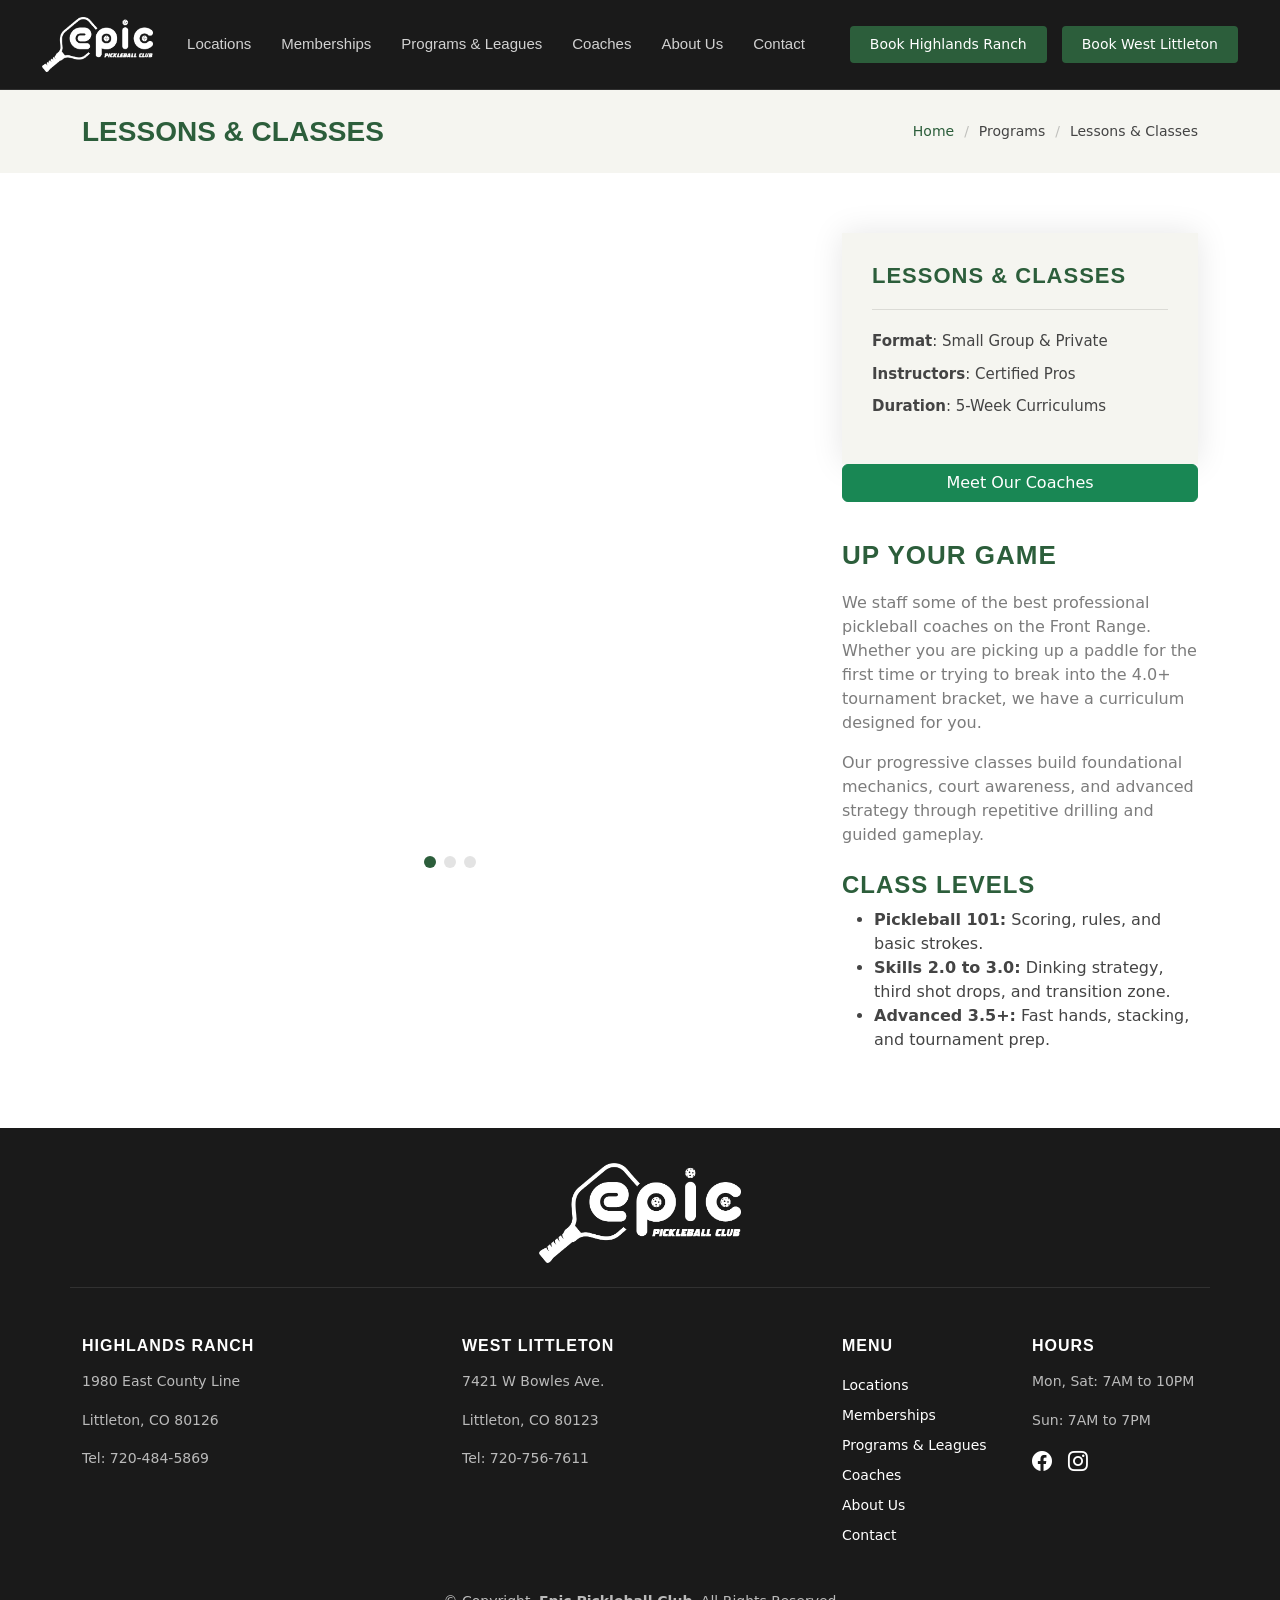
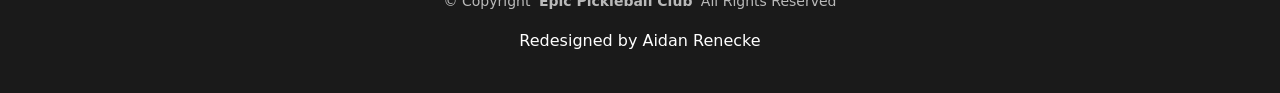
==== classes.html @ 9d065374 "Initial Commit" ====
<!DOCTYPE html>
<html lang="en">

<head>
    <!-- Google tag (gtag.js) -->
    <script async src="https://www.googletagmanager.com/gtag/js?id=G-TGLG7N3WJP"></script>
    <script>
      window.dataLayer = window.dataLayer || [];
      function gtag(){dataLayer.push(arguments);}
      gtag('js', new Date());

      gtag('config', 'G-TGLG7N3WJP');
    </script>
  <meta charset="utf-8">
  <meta content="width=device-width, initial-scale=1.0" name="viewport">
  <title>Pickleball Classes & Group Instruction | Epic Pickleball Club</title>
  <meta name="description" content="Level up your game with professional pickleball classes at Epic. Our certified pros offer group instruction for all skill levels in a fun, climate-controlled environment.">
  <meta name="keywords" content="pickleball classes Littleton, learn pickleball Highlands Ranch, group pickleball lessons, beginner pickleball instruction, indoor pickleball training">

  <!-- Favicons -->
  <link href="assets/img/favicon.png" rel="icon">
  <link href="assets/img/apple-touch-icon.png" rel="apple-touch-icon">

  <!-- Fonts -->
  <link href="https://fonts.googleapis.com" rel="preconnect">
  <link href="https://fonts.gstatic.com" rel="preconnect" crossorigin>
  <link href="https://fonts.googleapis.com/css2?family=Roboto:ital,wght@0,100;0,300;0,400;0,500;0,700;0,900;1,100;1,300;1,400;1,500;1,700;1,900&family=Poppins:ital,wght@0,100;0,200;0,300;0,400;0,500;0,600;0,700;0,800;0,900;1,100;1,200;1,300;1,400;1,500;1,600;1,700;1,800;1,900&family=Raleway:ital,wght@0,100;0,200;0,300;0,400;0,500;0,600;0,700;0,800;0,900;1,100;1,200;1,300;1,400;1,500;1,600;1,700;1,800;1,900&display=swap" rel="stylesheet">

  <!-- Vendor CSS Files -->
  <link href="assets/vendor/bootstrap/css/bootstrap.min.css" rel="stylesheet">
  <link href="assets/vendor/bootstrap-icons/bootstrap-icons.css" rel="stylesheet">
  <link href="assets/vendor/aos/aos.css" rel="stylesheet">
  <link href="assets/vendor/glightbox/css/glightbox.min.css" rel="stylesheet">
  <link href="assets/vendor/swiper/swiper-bundle.min.css" rel="stylesheet">

  <!-- Main CSS File -->
  <link href="assets/css/main.css" rel="stylesheet">

  <!-- =======================================================
  * Template Name: Sailor
  * Template URL: https://bootstrapmade.com/sailor-free-bootstrap-theme/
  * Updated: Aug 07 2024 with Bootstrap v5.3.3
  * Author: BootstrapMade.com
  * License: https://bootstrapmade.com/license/
  ======================================================== -->
</head>

<body class="pricing-page">

  <header id="header" class="header d-flex align-items-center sticky-top">
    <div class="container-fluid position-relative d-flex align-items-center">

      <a href="index.html" class="logo d-flex align-items-center me-auto">
        <img src="assets/img/epic-logo.png" alt="Epic Pickleball Club">
      </a>

      <nav id="navmenu" class="navmenu">
        <ul>
          <li><a href="locations.html">Locations</a></li>
          <li><a href="memberships.html">Memberships</a></li>
          <li><a href="programs.html">Programs & Leagues</a></li>
          <li><a href="coaches.html">Coaches</a></li>
          <li><a href="about.html">About Us</a></li>
          <li><a href="contact.html">Contact</a></li>
        </ul>
        <i class="mobile-nav-toggle d-xl-none bi bi-list"></i>
      </nav>

      <a class="btn-getstarted" href="https://app.courtreserve.com/Online/Reservations/Bookings/11714?sId=17485" target="_blank">Book Highlands Ranch</a>
      <a class="btn-getstarted" href="https://app.courtreserve.com/Online/Reservations/Index/13589" target="_blank">Book West Littleton</a>

    </div>
  </header>

  <main class="main">

  <main class="main">

    <!-- Page Title -->
    <div class="page-title light-background">
      <div class="container d-lg-flex justify-content-between align-items-center">
        <h1 class="mb-2 mb-lg-0">Lessons & Classes</h1>
        <nav class="breadcrumbs">
          <ol>
            <li><a href="index.html">Home</a></li>
            <li class="current">Programs</li>
            <li class="current">Lessons & Classes</li>
          </ol>
        </nav>
      </div>
    </div><!-- End Page Title -->

    <!-- Portfolio Details Section -->
    <section id="portfolio-details" class="portfolio-details section">

      <div class="container" data-aos="fade-up" data-aos-delay="100">

       <div class="row gy-4 align-items-center">

          <div class="col-lg-8">
            <div class="portfolio-details-slider swiper init-swiper">

              <script type="application/json" class="swiper-config">
                {
                  "loop": true,
                  "speed": 600,
                  "autoplay": {
                    "delay": 5000
                  },
                  "slidesPerView": "auto",
                  "pagination": {
                    "el": ".swiper-pagination",
                    "type": "bullets",
                    "clickable": true
                  }
                }
              </script>

              <div class="swiper-wrapper align-items-center">

                <div class="swiper-slide">
                  <img src="assets/img/programpage/classes/pickleball-1.jpeg" alt="">
                </div>

                <div class="swiper-slide">
                  <img src="assets/img/programpage/classes/pickleball-2.jpeg" alt="">
                </div>

                <div class="swiper-slide">
                  <img src="assets/img/programpage/classes/pickleball-3.jpeg" alt="">
                </div>

              </div>
              <div class="swiper-pagination"></div>
            </div>
          </div>

          <div class="col-lg-4">
            <div class="portfolio-info" data-aos="fade-up" data-aos-delay="200">
              <h3>Lessons & Classes</h3>
              <ul>
                <li><strong>Format</strong>: Small Group & Private</li>
                <li><strong>Instructors</strong>: Certified Pros</li>
                <li><strong>Duration</strong>: 5-Week Curriculums</li>
              </ul>
            </div> 
            <a href="coaches.html" class="btn btn-success w-100 mb-2">Meet Our Coaches</a>
            <div class="portfolio-description" data-aos="fade-up" data-aos-delay="300">
              <h2>Up Your Game</h2>
              <p>
                We staff some of the best professional pickleball coaches on the Front Range. Whether you are picking up a paddle for the first time or trying to break into the 4.0+ tournament bracket, we have a curriculum designed for you.
              </p>
              <p>
                Our progressive classes build foundational mechanics, court awareness, and advanced strategy through repetitive drilling and guided gameplay.
              </p>

              <h4 class="mt-4">Class Levels</h4>
              <ul>
                <li><strong>Pickleball 101:</strong> Scoring, rules, and basic strokes.</li>
                <li><strong>Skills 2.0 to 3.0:</strong> Dinking strategy, third shot drops, and transition zone.</li>
                <li><strong>Advanced 3.5+:</strong> Fast hands, stacking, and tournament prep.</li>
                </ul>
              </li>
            </ul>
            </div>
          </div>

        </div>

      </div>

    </section><!-- /Portfolio Details Section -->

  </main>

    <footer id="footer" class="footer dark-background">

    <div class="container footer-top">
  <div class="footer-logo text-center mb-5">
    <a href="index.html">
      <img src="assets/img/epic-logo.png" alt="Epic Pickleball Club" class="img-fluid">
    </a>
  </div>

  <div class="row gy-4 border-top pt-4">
    <div class="col-lg-4 col-md-6 footer-contact">
      <h4>Highlands Ranch</h4>
      <p>1980 East County Line</p>
      <p>Littleton, CO 80126</p>
      <p>Tel: 720-484-5869</p>
    </div>

    <div class="col-lg-4 col-md-6 footer-contact">
      <h4>West Littleton</h4>
      <p>7421 W Bowles Ave.</p>
      <p>Littleton, CO 80123</p>
      <p>Tel: 720-756-7611</p>
    </div>

    <div class="col-lg-4 col-md-12 footer-links">
      <div class="row">
        <div class="col-6">
          <h4>Menu</h4>
          <ul>
            <li><a href="locations.html">Locations</a></li>
            <li><a href="memberships.html">Memberships</a></li>
            <li><a href="programs.html">Programs & Leagues</a></li>
            <li><a href="coaches.html">Coaches</a></li>
            <li><a href="about.html">About Us</a></li>
            <li><a href="contact.html">Contact</a></li>
          </ul>
        </div>
        <div class="col-6">
          <h4>Hours</h4>
          <p>Mon, Sat: 7AM to 10PM</p>
          <p>Sun: 7AM to 7PM</p>
          <div class="social-links d-flex mt-3">
            <a href="https://www.facebook.com/profile.php?id=61555930111820" target="_blank"><i class="bi bi-facebook me-3"></i></a>
            <a href="https://www.instagram.com/epicpickleballclub/" target="_blank"><i class="bi bi-instagram me-3"></i></a>
          </div>
        </div>
      </div>
    </div>
  </div>
</div>

    <div class="container copyright text-center mt-4">
      <p>© <span>Copyright</span> <strong class="px-1 sitename">Epic Pickleball Club</strong> <span>All Rights Reserved</span></p>
      <div class="credits">
        Redesigned by Aidan Renecke
      </div>
    </div>

  </footer>

  <!-- Scroll Top -->
  <a href="#" id="scroll-top" class="scroll-top d-flex align-items-center justify-content-center"><i class="bi bi-arrow-up-short"></i></a>

  <!-- Preloader -->
  <div id="preloader"></div>

  <!-- Vendor JS Files -->
  <script src="assets/vendor/bootstrap/js/bootstrap.bundle.min.js"></script>
  <script src="assets/vendor/php-email-form/validate.js"></script>
  <script src="assets/vendor/aos/aos.js"></script>
  <script src="assets/vendor/glightbox/js/glightbox.min.js"></script>
  <script src="assets/vendor/imagesloaded/imagesloaded.pkgd.min.js"></script>
  <script src="assets/vendor/isotope-layout/isotope.pkgd.min.js"></script>
  <script src="assets/vendor/purecounter/purecounter_vanilla.js"></script>
  <script src="assets/vendor/waypoints/noframework.waypoints.js"></script>
  <script src="assets/vendor/swiper/swiper-bundle.min.js"></script>

  <!-- Main JS File -->
  <script src="assets/js/main.js"></script>

</body>

</html>
---- assets/css/main.css ----
/**
* Template Name: Sailor
* Template URL: https://bootstrapmade.com/sailor-free-bootstrap-theme/
* Updated: Aug 07 2024 with Bootstrap v5.3.3
* Author: BootstrapMade.com
* License: https://bootstrapmade.com/license/
*/

/*--------------------------------------------------------------
# Font & Color Variables
# Help: https://bootstrapmade.com/color-system/
--------------------------------------------------------------*/
/* Fonts */
:root {
  --default-font: "acumin-pro", system-ui, -apple-system, sans-serif;
  --heading-font: "playfair-display", serif;
  --subheading-font: "proxima-nova", sans-serif;
  --nav-font: "acumin-pro", sans-serif;
}

/* Typography Hierarchy Fix */
h1 {
  font-family: var(--heading-font);
  font-weight: 700;
}

h2, h3, h4, h5, h6 {
  font-family: var(--subheading-font);
  font-weight: 700;
  text-transform: uppercase;
  letter-spacing: 1px;
}

/* Global Colors - The following color variables are used throughout the website. Updating them here will change the color scheme of the entire website */
:root {
  --background-color: #ffffff;
  --default-color: #444444;
  --heading-color: #2c5e3b;
  --accent-color: #2c5e3b;
  --surface-color: #f5f5f0;
  --contrast-color: #ffffff;
  --highlight-gold: #d4af37;
}

/* Nav Menu Colors - */
:root {
  --nav-color: rgba(255, 255, 255, 0.8); 
  --nav-hover-color: var(--accent-color); 
  --nav-mobile-background-color: #1a1a1a; 
  --nav-dropdown-background-color: #1a1a1a; 
  --nav-dropdown-color: rgba(255, 255, 255, 0.8); 
  --nav-dropdown-hover-color: var(--accent-color); 
}

/* Color Presets - These classes override global colors when applied to any section or element, providing reuse of the sam color scheme. */

.light-background {
  --background-color: #f5f5f0;
  --surface-color: #ffffff;
}

.dark-background {
  --background-color: #4a5568;
  --default-color: #ffffff;
  --heading-color: #ffffff;
  --surface-color: #2c5e3b;
  --contrast-color: #ffffff;
}

/* Smooth scroll */
:root {
  scroll-behavior: smooth;
}

button, 
.btn, 
.btn-getstarted, 
.read-more, 
.btn-buy,
.hero .btn-get-started {
  font-family: var(--default-font) !important;
  text-transform: none !important;
  font-weight: 500; 
  letter-spacing: 0px; 
}

/*--------------------------------------------------------------
# General Styling & Shared Classes
--------------------------------------------------------------*/
body {
  color: var(--default-color);
  background-color: var(--background-color);
  font-family: var(--default-font);
}

a {
  color: var(--accent-color);
  text-decoration: none;
  transition: 0.3s;
}

a:hover {
  color: color-mix(in srgb, var(--accent-color), transparent 25%);
  text-decoration: none;
}

h1, h2, h3, h4, h5, h6 {
  color: var(--heading-color);
  /* font-family: var(--heading-font); */
}

/* PHP Email Form Messages
------------------------------*/
.php-email-form .error-message {
  display: none;
  background: #df1529;
  color: #ffffff;
  text-align: left;
  padding: 15px;
  margin-bottom: 24px;
  font-weight: 600;
}

.php-email-form .sent-message {
  display: none;
  color: #ffffff;
  background: #059652;
  text-align: center;
  padding: 15px;
  margin-bottom: 24px;
  font-weight: 600;
}

.php-email-form .loading {
  display: none;
  background: var(--surface-color);
  text-align: center;
  padding: 15px;
  margin-bottom: 24px;
}

.php-email-form .loading:before {
  content: "";
  display: inline-block;
  border-radius: 50%;
  width: 24px;
  height: 24px;
  margin: 0 10px -6px 0;
  border: 3px solid var(--accent-color);
  border-top-color: var(--surface-color);
  animation: php-email-form-loading 1s linear infinite;
}

@keyframes php-email-form-loading {
  0% {
    transform: rotate(0deg);
  }

  100% {
    transform: rotate(360deg);
  }
}

/*--------------------------------------------------------------
# Global Header
--------------------------------------------------------------*/

/* Header Button Styling */
.btn-getstarted, 
.btn-getstarted:focus {
  background: var(--accent-color);
  color: var(--contrast-color) !important;
  padding: 8px 20px;
  margin-left: 15px;
  border-radius: 4px;
  transition: 0.3s;
  font-size: 14px;
  font-weight: 500;
  display: inline-block;
  white-space: nowrap; /* Prevents the text from wrapping */
}

.btn-getstarted:hover {
  background: color-mix(in srgb, var(--accent-color), transparent 20%);
  color: var(--contrast-color) !important;
}

.header {
  background-color: #1a1a1a !important; 
  color: #ffffff;
  border-bottom: 1px solid rgba(255, 255, 255, 0.1);
  padding: 15px 30px !important; 
  transition: all 0.5s;
}

/* Nav Logo White-out */
.header .logo img {
  filter: brightness(0) invert(1);
  max-height: 55px;
}

/* Desktop Navigation Links */
@media (min-width: 1200px) {
  .navmenu a, 
  .navmenu a:focus {
    color: rgba(255, 255, 255, 0.8) !important;
    font-family: var(--nav-font);
    font-size: 15px;
    font-weight: 500;
  }

  .navmenu a:hover, 
  .navmenu .active {
    color: var(--accent-color) !important; 
  }
}

/* Mobile Menu Toggle */
.mobile-nav-toggle {
  color: #ffffff !important;
}

/* Scrolled State */
.scrolled .header {
  box-shadow: 0px 2px 20px rgba(0, 0, 0, 0.5);
  background-color: #1a1a1a !important;
}

/*--------------------------------------------------------------
# Navigation Menu
--------------------------------------------------------------*/
/* Navmenu - Desktop */
@media (min-width: 1200px) {
  .navmenu {
    padding: 0;
  }

  .navmenu ul {
    margin: 0;
    padding: 0;
    display: flex;
    list-style: none;
    align-items: center;
  }

  .navmenu li {
    position: relative;
  }

  .navmenu a,
  .navmenu a:focus {
    color: var(--nav-color);
    padding: 18px 15px;
    font-size: 15px;
    font-family: var(--nav-font);
    font-weight: 400;
    display: flex;
    align-items: center;
    justify-content: space-between;
    white-space: nowrap;
    transition: 0.3s;
  }

  .navmenu a i,
  .navmenu a:focus i {
    font-size: 12px;
    line-height: 0;
    margin-left: 5px;
    transition: 0.3s;
  }

  .navmenu li:last-child a {
    padding-right: 30px;
  }

  .navmenu li:hover>a,
  .navmenu .active,
  .navmenu .active:focus {
    color: var(--nav-hover-color);
  }

  .navmenu .dropdown ul {
    margin: 0;
    padding: 10px 0;
    background: var(--nav-dropdown-background-color);
    display: block;
    position: absolute;
    visibility: hidden;
    left: 14px;
    top: 130%;
    opacity: 0;
    transition: 0.3s;
    border-radius: 4px;
    z-index: 99;
    box-shadow: 0px 0px 30px rgba(0, 0, 0, 0.1);
  }

  .navmenu .dropdown ul li {
    min-width: 200px;
  }

  .navmenu .dropdown ul a {
    padding: 10px 20px;
    font-size: 15px;
    text-transform: none;
    color: var(--nav-dropdown-color);
  }

  .navmenu .dropdown ul a i {
    font-size: 12px;
  }

  .navmenu .dropdown ul a:hover,
  .navmenu .dropdown ul .active:hover,
  .navmenu .dropdown ul li:hover>a {
    color: var(--nav-dropdown-hover-color);
  }

  .navmenu .dropdown:hover>ul {
    opacity: 1;
    top: 100%;
    visibility: visible;
  }

  .navmenu .dropdown .dropdown ul {
    top: 0;
    left: -90%;
    visibility: hidden;
  }

  .navmenu .dropdown .dropdown:hover>ul {
    opacity: 1;
    top: 0;
    left: -100%;
    visibility: visible;
  }
}

/* Navmenu - Mobile */
@media (max-width: 1199px) {
  .mobile-nav-toggle {
    color: var(--nav-color);
    font-size: 28px;
    line-height: 0;
    margin-right: 10px;
    cursor: pointer;
    transition: color 0.3s;
  }

  .navmenu {
    padding: 0;
    z-index: 9997;
  }

  .navmenu ul {
    display: none;
    list-style: none;
    position: absolute;
    inset: 60px 20px 20px 20px;
    padding: 10px 0;
    margin: 0;
    border-radius: 6px;
    background-color: var(--nav-mobile-background-color);
    overflow-y: auto;
    transition: 0.3s;
    z-index: 9998;
    box-shadow: 0px 0px 30px rgba(0, 0, 0, 0.1);
  }

  .navmenu a,
  .navmenu a:focus {
    color: var(--nav-dropdown-color);
    padding: 10px 20px;
    font-family: var(--nav-font);
    font-size: 17px;
    font-weight: 500;
    display: flex;
    align-items: center;
    justify-content: space-between;
    white-space: nowrap;
    transition: 0.3s;
  }

  .navmenu a i,
  .navmenu a:focus i {
    font-size: 12px;
    line-height: 0;
    margin-left: 5px;
    width: 30px;
    height: 30px;
    display: flex;
    align-items: center;
    justify-content: center;
    border-radius: 50%;
    transition: 0.3s;
    background-color: color-mix(in srgb, var(--accent-color), transparent 90%);
  }

  .navmenu a i:hover,
  .navmenu a:focus i:hover {
    background-color: var(--accent-color);
    color: var(--contrast-color);
  }

  .navmenu a:hover,
  .navmenu .active,
  .navmenu .active:focus {
    color: var(--nav-dropdown-hover-color);
  }

  .navmenu .active i,
  .navmenu .active:focus i {
    background-color: var(--accent-color);
    color: var(--contrast-color);
    transform: rotate(180deg);
  }

  .navmenu .dropdown ul {
    position: static;
    display: none;
    z-index: 99;
    padding: 10px 0;
    margin: 10px 20px;
    background-color: var(--nav-dropdown-background-color);
    border: 1px solid color-mix(in srgb, var(--default-color), transparent 90%);
    box-shadow: none;
    transition: all 0.5s ease-in-out;
  }

  .navmenu .dropdown ul ul {
    background-color: rgba(33, 37, 41, 0.1);
  }

  .navmenu .dropdown>.dropdown-active {
    display: block;
    background-color: rgba(33, 37, 41, 0.03);
  }

  .mobile-nav-active {
    overflow: hidden;
  }

  .mobile-nav-active .mobile-nav-toggle {
    color: #fff;
    position: absolute;
    font-size: 32px;
    top: 15px;
    right: 15px;
    margin-right: 0;
    z-index: 9999;
  }

  .mobile-nav-active .navmenu {
    position: fixed;
    overflow: hidden;
    inset: 0;
    background: rgba(33, 37, 41, 0.8);
    transition: 0.3s;
  }

  .mobile-nav-active .navmenu>ul {
    display: block;
  }
}

/*--------------------------------------------------------------
# Global Footer
--------------------------------------------------------------*/
.footer {
  background-color: #1a1a1a !important;
  color: #ffffff !important;
  padding: 35px 0 40px;
  font-family: var(--default-font);
}

.footer .footer-logo img {
  max-height: 100px; /* Slightly larger standalone logo */
  filter: brightness(0) invert(1);
}

.footer h4 {
  font-family: var(--subheading-font);
  font-size: 16px;
  font-weight: 700;
  text-transform: uppercase;
  margin-bottom: 15px;
  color: #ffffff;
}

.footer p {
  font-size: 14px;
  line-height: 1.6;
  color: rgba(255, 255, 255, 0.7);
}

.footer .footer-links ul {
  list-style: none;
  padding: 0;
}

.footer .footer-links ul li {
  padding: 3px 0;
}

.footer .footer-links a {
  color: #ffffff;
  font-size: 14px;
  transition: 0.3s;
}

.footer .footer-links a:hover {
  color: var(--accent-color);
}

.footer .social-links i {
  font-size: 20px;
  color: #ffffff;
}

.footer .border-top {
  border-color: rgba(255, 255, 255, 0.1) !important;
}

/*--------------------------------------------------------------
# Preloader
--------------------------------------------------------------*/
#preloader {
  position: fixed;
  inset: 0;
  z-index: 999999;
  overflow: hidden;
  background: var(--background-color);
  transition: all 0.6s ease-out;
}

#preloader:before {
  content: "";
  position: fixed;
  top: calc(50% - 30px);
  left: calc(50% - 30px);
  border: 6px solid #ffffff;
  border-color: var(--accent-color) transparent var(--accent-color) transparent;
  border-radius: 50%;
  width: 60px;
  height: 60px;
  animation: animate-preloader 1.5s linear infinite;
}

@keyframes animate-preloader {
  0% {
    transform: rotate(0deg);
  }

  100% {
    transform: rotate(360deg);
  }
}

/*--------------------------------------------------------------
# Scroll Top Button
--------------------------------------------------------------*/
.scroll-top {
  position: fixed;
  visibility: hidden;
  opacity: 0;
  right: 15px;
  bottom: 15px;
  z-index: 99999;
  background-color: var(--accent-color);
  width: 40px;
  height: 40px;
  border-radius: 4px;
  transition: all 0.4s;
}

.scroll-top i {
  font-size: 24px;
  color: var(--contrast-color);
  line-height: 0;
}

.scroll-top:hover {
  background-color: color-mix(in srgb, var(--accent-color), transparent 20%);
  color: var(--contrast-color);
}

.scroll-top.active {
  visibility: visible;
  opacity: 1;
}

/*--------------------------------------------------------------
# Disable aos animation delay on mobile devices
--------------------------------------------------------------*/
@media screen and (max-width: 768px) {
  [data-aos-delay] {
    transition-delay: 0 !important;
  }
}

/*--------------------------------------------------------------
# Global Page Titles & Breadcrumbs
--------------------------------------------------------------*/
.page-title {
  color: var(--default-color);
  background-color: var(--background-color);
  padding: 25px 0;
  position: relative;
}

.page-title h1 {
  font-family: var(--subheading-font) !important;
  font-size: 28px;
  font-weight: 700;
  text-transform: uppercase;
}

.page-title .breadcrumbs ol {
  display: flex;
  flex-wrap: wrap;
  list-style: none;
  padding: 0;
  margin: 0;
  font-size: 14px;
  font-weight: 400;
}

.page-title .breadcrumbs ol li+li {
  padding-left: 10px;
}

.page-title .breadcrumbs ol li+li::before {
  content: "/";
  display: inline-block;
  padding-right: 10px;
  color: color-mix(in srgb, var(--default-color), transparent 70%);
}

/*--------------------------------------------------------------
# Global Sections
--------------------------------------------------------------*/
section,
.section {
  color: var(--default-color);
  background-color: var(--background-color);
  padding: 60px 0;
  scroll-margin-top: 90px;
  overflow: clip;
}

@media (max-width: 1199px) {

  section,
  .section {
    scroll-margin-top: 66px;
  }
}

/*--------------------------------------------------------------
# Global Section Titles
--------------------------------------------------------------*/
.section-title {
  padding-bottom: 60px;
  position: relative;
}

.section-title h2 {
  font-size: 14px;
  font-weight: 500;
  padding: 0;
  line-height: 1px;
  margin: 0;
  letter-spacing: 1.5px;
  text-transform: uppercase;
  color: color-mix(in srgb, var(--default-color), transparent 50%);
  position: relative;
}

.section-title h2::after {
  content: "";
  width: 120px;
  height: 1px;
  display: inline-block;
  background: var(--highlight-gold) !important;
  margin: 4px 10px;
  color: #4a5568 !important;
}

.section-title p {
  color: #4a5568 !important;
  margin: 0;
  font-size: 28px;
  font-weight: 700;
  text-transform: uppercase;
  font-family: var(--subheading-font); /* Switches to Proxima Nova */
  letter-spacing: 1px;
}



/*--------------------------------------------------------------
# Hero Section
--------------------------------------------------------------*/
.hero {
  padding: 0;
}

.hero .carousel {
  width: 100%;
  min-height: calc(100vh - 90px);
  padding: 0;
  margin: 0;
  background-color: var(--background-color);
  position: relative;
}

@media (max-width: 1200px) {
  .hero .carousel {
    min-height: calc(100vh - 66px);
  }
}

.hero img {
  position: absolute;
  inset: 0;
  display: block;
  width: 100%;
  height: 100%;
  object-fit: cover;
  z-index: 1;
}

.hero .carousel-item {
  position: absolute;
  inset: 0;
  background-size: cover;
  background-position: center;
  background-repeat: no-repeat;
  overflow: hidden;
}

.hero .carousel-item:before {
  content: "";
  background: color-mix(in srgb, var(--background-color), transparent 50%);
  position: absolute;
  inset: 0;
  z-index: 2;
}

.hero .carousel-container {
  position: absolute;
  inset: 90px 64px 64px 64px;
  display: flex;
  justify-content: center;
  align-items: center;
  flex-direction: column;
  z-index: 3;
}

.hero h2 {
  margin-bottom: 30px;
  font-size: 48px;
  font-weight: 700;
  font-family: var(--heading-font) !important; /* Forces Playfair Display */
  text-transform: none !important; /* Removes uppercase */
  animation: fadeInDown 1s both;
}

@media (max-width: 768px) {
  .hero h2 {
    font-size: 30px;
  }
}

.hero p {
  animation: fadeInDown 1s both 0.2s;
  text-align: center;
}

@media (min-width: 1024px) {

  .hero h2,
  .hero p {
    max-width: 60%;
  }
}

.hero .btn-get-started {
  color: var(--contrast-color);
  background: var(--accent-color);
  font-family: var(--heading-font);
  font-weight: 500;
  font-size: 15px;
  letter-spacing: 1px;
  display: inline-block;
  padding: 8px 32px;
  border-radius: 4px;
  transition: 0.5s;
  margin: 10px;
  animation: fadeInUp 1s both 0.4s;
}

.hero .btn-get-started:hover {
  background: color-mix(in srgb, var(--accent-color), transparent 20%);
}

.hero .carousel-control-prev,
.hero .carousel-control-next {
  width: 10%;
  transition: 0.3s;
  opacity: 0.5;
}

.hero .carousel-control-prev:focus,
.hero .carousel-control-next:focus {
  opacity: 0.5;
}

.hero .carousel-control-prev:hover,
.hero .carousel-control-next:hover {
  opacity: 0.9;
}

@media (min-width: 1024px) {

  .hero .carousel-control-prev,
  .hero .carousel-control-next {
    width: 5%;
  }
}

.hero .carousel-control-next-icon,
.hero .carousel-control-prev-icon {
  font-size: 32px;
  line-height: 1;
}

.hero .carousel-indicators {
  list-style: none;
}

.hero .carousel-indicators li {
  cursor: pointer;
}

@keyframes fadeInUp {
  from {
    opacity: 0;
    transform: translate3d(0, 100%, 0);
  }

  to {
    opacity: 1;
    transform: translate3d(0, 0, 0);
  }
}

@keyframes fadeInDown {
  from {
    opacity: 0;
    transform: translate3d(0, -100%, 0);
  }

  to {
    opacity: 1;
    transform: translate3d(0, 0, 0);
  }
}

/*--------------------------------------------------------------
# About Section
--------------------------------------------------------------*/
.about ul {
  list-style: none;
  padding: 0;
}

.about ul li {
  padding-bottom: 5px;
  display: flex;
  align-items: center;
}

.about ul i {
  font-size: 20px;
  padding-right: 4px;
  color: var(--accent-color);
}

.about .read-more {
  background: var(--accent-color);
  color: var(--contrast-color);
  font-family: var(--heading-font);
  font-weight: 500;
  font-size: 16px;
  letter-spacing: 1px;
  padding: 10px 28px;
  border-radius: 5px;
  transition: 0.3s;
  display: inline-flex;
  align-items: center;
  justify-content: center;
}

.about .read-more i {
  font-size: 18px;
  margin-left: 5px;
  line-height: 0;
  transition: 0.3s;
}

.about .read-more:hover {
  background: color-mix(in srgb, var(--accent-color), transparent 20%);
}

.about .read-more:hover i {
  transform: translate(5px, 0);
}

/*--------------------------------------------------------------
# Clients Section
--------------------------------------------------------------*/
.clients {
  padding: 20px 0;
}

.clients .client-logo {
  display: flex;
  justify-content: center;
  align-items: center;
  overflow: hidden;
}

.clients .client-logo img {
  padding: 20px 40px;
  max-width: 90%;
  transition: 0.3s;
  opacity: 0.5;
  filter: grayscale(100);
}

.clients .client-logo img:hover {
  filter: none;
  opacity: 1;
}

@media (max-width: 640px) {
  .clients .client-logo img {
    padding: 20px;
  }
}

/*--------------------------------------------------------------
# Services Section
--------------------------------------------------------------*/
.services .service-item {
  background-color: var(--surface-color);
  padding: 30px;
  border: 1px solid color-mix(in srgb, var(--default-color), transparent 85%);
  transition: 0.3s;
}

.services .service-item .icon {
  font-size: 36px;
  line-height: 0;
  margin-right: 30px;
  color: #d4af37 !important;
}

.services .service-item .title {
  font-weight: 700;
  margin-bottom: 15px;
  font-size: 20px;
}

.services .service-item .title a {
  color: var(--heading-color);
}

.services .service-item .description {
  line-height: 24px;
  font-size: 14px;
  margin: 0;
}

.services .service-item:hover {
  border-color: var(--accent-color);
}

.services .service-item:hover .title a {
  color: var(--accent-color);
}

/*--------------------------------------------------------------
# Portfolio Section
--------------------------------------------------------------*/
.portfolio .portfolio-filters {
  padding: 0;
  margin: 0 auto 20px auto;
  list-style: none;
  text-align: center;
}

.portfolio .portfolio-filters li {
  cursor: pointer;
  display: inline-block;
  padding: 8px 20px;
  margin: 0;
  font-size: 15px;
  font-weight: 500;
  line-height: 1;
  margin-bottom: 5px;
  border-radius: 4px;
  transition: all 0.3s ease-in-out;
  font-family: var(--heading-font);
}

.portfolio .portfolio-filters li:hover,
.portfolio .portfolio-filters li.filter-active {
  color: var(--contrast-color);
  background-color: var(--accent-color);
}

.portfolio .portfolio-filters li:first-child {
  margin-left: 0;
}

.portfolio .portfolio-filters li:last-child {
  margin-right: 0;
}

@media (max-width: 575px) {
  .portfolio .portfolio-filters li {
    font-size: 14px;
    margin: 0 0 10px 0;
  }
}

.portfolio .portfolio-item {
  position: relative;
  overflow: hidden;
}

.portfolio .portfolio-item .portfolio-info {
  opacity: 0;
  position: absolute;
  left: 12px;
  right: 12px;
  bottom: -100%;
  z-index: 3;
  transition: all ease-in-out 0.5s;
  background: color-mix(in srgb, var(--surface-color), transparent 10%);
  padding: 15px;
}

.portfolio .portfolio-item .portfolio-info h4 {
  font-size: 18px;
  font-weight: 600;
  padding-right: 50px;
}

.portfolio .portfolio-item .portfolio-info p {
  color: color-mix(in srgb, var(--default-color), transparent 30%);
  font-size: 14px;
  margin-bottom: 0;
  padding-right: 50px;
}

.portfolio .portfolio-item .portfolio-info .preview-link,
.portfolio .portfolio-item .portfolio-info .details-link {
  position: absolute;
  right: 50px;
  font-size: 24px;
  top: calc(50% - 14px);
  color: color-mix(in srgb, var(--default-color), transparent 30%);
  transition: 0.3s;
  line-height: 0;
}

.portfolio .portfolio-item .portfolio-info .preview-link:hover,
.portfolio .portfolio-item .portfolio-info .details-link:hover {
  color: var(--accent-color);
}

.portfolio .portfolio-item .portfolio-info .details-link {
  right: 14px;
  font-size: 28px;
}

.portfolio .portfolio-item:hover .portfolio-info {
  opacity: 1;
  bottom: 0;
}

/*--------------------------------------------------------------
# About 2 Section
--------------------------------------------------------------*/
.about-2 .about-img {
  position: relative;
  margin: 60px 0 0 60px;
}

.about-2 .about-img:before {
  position: absolute;
  inset: -60px 0 0 -60px;
  content: "";
  background: url("../img/about-bg.png") top left;
  background-repeat: no-repeat;
  z-index: 1;
}

.about-2 .about-img img {
  position: relative;
  z-index: 2;
}

@media (max-width: 575px) {
  .about-2 .about-img {
    margin: 30px 0 0 30px;
  }

  .about-2 .about-img:before {
    inset: -30px 0 0 -30px;
  }
}

.about-2 h3 {
  font-family: var(--subheading-font) !important; /* Force Proxima Nova */
  font-weight: 700;
  text-transform: uppercase;
  font-size: 28px;
  letter-spacing: 1px;
  margin-bottom: 20px;
}

@media (max-width: 768px) {
  .about-2 h3 {
    font-size: 28px;
  }
}

.about-2 .nav-pills {
  border-bottom: 1px solid color-mix(in srgb, var(--default-color), transparent 85%);
}

.about-2 .nav-pills li+li {
  margin-left: 40px;
}

.about-2 .nav-link {
  background: none;
  font-size: 18px;
  font-weight: 400;
  color: var(--default-color);
  padding: 12px 0;
  margin-bottom: -2px;
  border-radius: 0;
}

.about-2 .nav-link.active {
  color: var(--accent-color);
  background: none;
  border-bottom: 3px solid var(--accent-color);
}

@media (max-width: 575px) {
  .about-2 .nav-link {
    font-size: 16px;
  }
}

.about-2 .tab-content h4 {
  font-size: 18px;
  margin: 0;
  font-weight: 700;
  color: var(--default-color);
}

.about-2 .tab-content i {
  font-size: 22px;
  line-height: 0;
  margin-right: 8px;
  color: var(--accent-color);
}

/*--------------------------------------------------------------
# Stats Section
--------------------------------------------------------------*/
.stats {
  padding: 10px 0;
}

.stats .stats-item {
  padding: 30px;
  width: 100%;
}

.stats .stats-item span {
  color: var(--heading-color);
  font-size: 48px;
  display: block;
  font-weight: 700;
  margin-bottom: 20px;
  padding-bottom: 20px;
  position: relative;
}

.stats .stats-item span:after {
  content: "";
  position: absolute;
  display: block;
  width: 25px;
  height: 3px;
  background: var(--accent-color);
  left: 0;
  right: 0;
  bottom: 0;
  margin: auto;
}

.stats .stats-item p {
  color: color-mix(in srgb, var(--default-color), transparent 40%);
  padding: 0;
  margin: 0;
  font-family: var(--heading-font);
  font-weight: 500;
}

/*--------------------------------------------------------------
# Skills Section
--------------------------------------------------------------*/
.skills .progress {
  height: 60px;
  display: block;
  background: none;
  border-radius: 0;
}

.skills .progress .skill {
  color: var(--heading-color);
  padding: 0;
  margin: 0 0 6px 0;
  text-transform: uppercase;
  display: block;
  font-weight: 600;
  font-family: var(--heading-font);
}

.skills .progress .skill .val {
  float: right;
  font-style: normal;
}

.skills .progress-bar-wrap {
  background: color-mix(in srgb, var(--default-color), transparent 90%);
  height: 10px;
}

.skills .progress-bar {
  width: 1px;
  height: 10px;
  transition: 0.9s;
  background-color: var(--accent-color);
}

/*--------------------------------------------------------------
# Team Section
--------------------------------------------------------------*/
.team .team-member {
  background-color: var(--surface-color);
  box-shadow: 0px 2px 15px rgba(0, 0, 0, 0.1);
  position: relative;
  border-radius: 5px;
  transition: 0.5s;
  padding: 30px;
  height: 100%;
}

@media (max-width: 468px) {
  .team .team-member {
    flex-direction: column;
    justify-content: center !important;
    align-items: center !important;
  }
}

.team .team-member .pic {
  overflow: hidden;
  width: 150px;
  border-radius: 5px;
  flex-shrink: 0;
}

.team .team-member .pic img {
  transition: ease-in-out 0.3s;
}

.team .team-member:hover {
  transform: translateY(-10px);
}

.team .team-member .member-info {
  padding-left: 30px;
}

@media (max-width: 468px) {
  .team .team-member .member-info {
    padding: 30px 0 0 0;
    text-align: center;
  }
}

.team .team-member h4 {
  font-weight: 700;
  margin-bottom: 5px;
  font-size: 20px;
}

.team .team-member span {
  display: block;
  font-size: 15px;
  padding-bottom: 10px;
  position: relative;
  font-weight: 500;
}

.team .team-member span::after {
  content: "";
  position: absolute;
  display: block;
  width: 50px;
  height: 1px;
  background: color-mix(in srgb, var(--default-color), transparent 85%);
  bottom: 0;
  left: 0;
}

@media (max-width: 468px) {
  .team .team-member span::after {
    left: calc(50% - 25px);
  }
}

.team .team-member p {
  margin: 10px 0 0 0;
  font-size: 14px;
}

.team .team-member .social {
  margin-top: 12px;
  display: flex;
  align-items: center;
  justify-content: start;
  width: 100%;
}

@media (max-width: 468px) {
  .team .team-member .social {
    justify-content: center;
  }
}

.team .team-member .social a {
  background: color-mix(in srgb, var(--default-color), transparent 94%);
  transition: ease-in-out 0.3s;
  display: flex;
  align-items: center;
  justify-content: center;
  border-radius: 5px;
  width: 36px;
  height: 36px;
}

.team .team-member .social a i {
  color: color-mix(in srgb, var(--default-color), transparent 20%);
  font-size: 16px;
  margin: 0 2px;
}

.team .team-member .social a:hover {
  background: var(--accent-color);
}

.team .team-member .social a:hover i {
  color: var(--contrast-color);
}

.team .team-member .social a+a {
  margin-left: 8px;
}

/*--------------------------------------------------------------
# Testimonials Section
--------------------------------------------------------------*/
.testimonials .testimonial-item {
  background-color: var(--surface-color);
  box-shadow: 0px 2px 12px rgba(0, 0, 0, 0.1);
  padding: 30px;
  position: relative;
  height: 100%;
}

.testimonials .testimonial-item .testimonial-img {
  width: 90px;
  border-radius: 50px;
  border: 6px solid var(--background-color);
  float: left;
  margin: 0 10px 0 0;
}

.testimonials .testimonial-item h3 {
  font-size: 18px;
  font-weight: bold;
  margin: 10px 0 5px 0;
}

.testimonials .testimonial-item h4 {
  font-size: 14px;
  color: color-mix(in srgb, var(--default-color), transparent 20%);
  margin: 0;
}

.testimonials .testimonial-item .stars {
  margin: 10px 0;
}

.testimonials .testimonial-item .stars i {
  color: #ffc107;
  margin: 0 1px;
}

.testimonials .testimonial-item .quote-icon-left,
.testimonials .testimonial-item .quote-icon-right {
  color: color-mix(in srgb, var(--accent-color), transparent 50%);
  font-size: 26px;
  line-height: 0;
}

.testimonials .testimonial-item .quote-icon-left {
  display: inline-block;
  left: -5px;
  position: relative;
}

.testimonials .testimonial-item .quote-icon-right {
  display: inline-block;
  right: -5px;
  position: relative;
  top: 10px;
  transform: scale(-1, -1);
}

.testimonials .testimonial-item p {
  font-style: italic;
  margin: 15px 0 0 0;
  padding: 0;
}

/*--------------------------------------------------------------
# Features Section
--------------------------------------------------------------*/
.features {
  overflow: hidden;
}

.features .nav-tabs {
  border: 0;
}

.features .nav-link {
  border: 0;
  padding: 12px 15px 12px 0;
  transition: 0.3s;
  color: var(--default-color);
  border-radius: 0;
  border-right: 2px solid color-mix(in srgb, var(--default-color), transparent 90%);
  font-weight: 600;
  font-size: 15px;
}

.features .nav-link:hover {
  color: var(--accent-color);
}

.features .nav-link.active {
  color: var(--accent-color);
  border-color: var(--accent-color);
  background-color: var(--background-color);
}

.features .tab-pane.active {
  animation: fadeIn 0.5s ease-out;
}

.features .details h3 {
  font-size: 26px;
  font-weight: 600;
  margin-bottom: 20px;
}

.features .details p {
  color: color-mix(in srgb, var(--default-color), transparent 20%);
}

.features .details p:last-child {
  margin-bottom: 0;
}

@media (max-width: 992px) {
  .features .nav-link {
    border: 0;
    padding: 15px;
  }

  .features .nav-link.active {
    color: var(--accent-color);
    background: var(--accent-color);
  }
}

/*--------------------------------------------------------------
# Service Details Section
--------------------------------------------------------------*/
.service-details .services-list {
  background-color: var(--surface-color);
  padding: 10px 30px;
  border: 1px solid color-mix(in srgb, var(--default-color), transparent 90%);
  margin-bottom: 20px;
}

.service-details .services-list a {
  display: block;
  line-height: 1;
  padding: 8px 0 8px 15px;
  border-left: 3px solid color-mix(in srgb, var(--default-color), transparent 70%);
  margin: 20px 0;
  color: color-mix(in srgb, var(--default-color), transparent 20%);
  transition: 0.3s;
}

.service-details .services-list a.active {
  color: var(--heading-color);
  font-weight: 700;
  border-color: var(--accent-color);
}

.service-details .services-list a:hover {
  border-color: var(--accent-color);
}

.service-details .services-img {
  margin-bottom: 20px;
}

.service-details h3 {
  font-size: 26px;
  font-weight: 700;
}

.service-details h4 {
  font-size: 20px;
  font-weight: 700;
}

.service-details p {
  font-size: 15px;
}

.service-details ul {
  list-style: none;
  padding: 0;
  font-size: 15px;
}

.service-details ul li {
  padding: 5px 0;
  display: flex;
  align-items: center;
}

.service-details ul i {
  font-size: 20px;
  margin-right: 8px;
  color: var(--accent-color);
}

/*--------------------------------------------------------------
# Portfolio Details Section
--------------------------------------------------------------*/
.portfolio-details .portfolio-details-slider img {
  width: 100%;
}

.portfolio-details .portfolio-details-slider .swiper-pagination {
  margin-top: 20px;
  position: relative;
}

.portfolio-details .portfolio-details-slider .swiper-pagination .swiper-pagination-bullet {
  width: 12px;
  height: 12px;
  background-color: color-mix(in srgb, var(--default-color), transparent 85%);
  opacity: 1;
}

.portfolio-details .portfolio-details-slider .swiper-pagination .swiper-pagination-bullet-active {
  background-color: var(--accent-color);
}

.portfolio-details .portfolio-info {
  background-color: var(--surface-color);
  padding: 30px;
  box-shadow: 0px 0 30px rgba(0, 0, 0, 0.1);
}

.portfolio-details .portfolio-info h3 {
  font-size: 22px;
  font-weight: 700;
  margin-bottom: 20px;
  padding-bottom: 20px;
  border-bottom: 1px solid color-mix(in srgb, var(--default-color), transparent 85%);
}

.portfolio-details .portfolio-info ul {
  list-style: none;
  padding: 0;
  font-size: 15px;
}

.portfolio-details .portfolio-info ul li+li {
  margin-top: 10px;
}

.portfolio-details .portfolio-description {
  padding-top: 30px;
}

.portfolio-details .portfolio-description h2 {
  font-size: 26px;
  font-weight: 700;
  margin-bottom: 20px;
}

.portfolio-details .portfolio-description p {
  padding: 0;
  color: color-mix(in srgb, var(--default-color), transparent 30%);
}

/*--------------------------------------------------------------
# Pricing Section
--------------------------------------------------------------*/
.pricing .pricing-item {
  background-color: var(--surface-color);
  box-shadow: 0px 0px 4px rgba(0, 0, 0, 0.1);
  padding: 20px;
  text-align: center;
  border-radius: 5px;
  position: relative;
  overflow: hidden;
}

.pricing .pricing-item h3 {
  font-weight: 400;
  margin: -20px -20px 20px -20px;
  padding: 20px 15px;
  font-size: 16px;
  font-weight: 600;
  color: color-mix(in srgb, var(--default-color), transparent 20%);
  background: color-mix(in srgb, var(--default-color), transparent 95%);
}

.pricing .pricing-item h4 {
  font-size: 36px;
  font-weight: 600;
  font-family: var(--heading-font);
}

.pricing .pricing-item h4 sup {
  font-size: 20px;
  top: -15px;
  left: -3px;
}

.pricing .pricing-item h4 span {
  color: color-mix(in srgb, var(--default-color), transparent 40%);
  font-size: 16px;
  font-weight: 300;
}

.pricing .pricing-item ul {
  padding: 15px 0;
  list-style: none;
  text-align: center;
  line-height: 20px;
  font-size: 14px;
}

.pricing .pricing-item ul li {
  padding-bottom: 16px;
}

.pricing .pricing-item ul i {
  color: var(--accent-color);
  font-size: 18px;
  padding-right: 4px;
}

.pricing .pricing-item ul .na {
  color: color-mix(in srgb, var(--default-color), transparent 40%);
  text-decoration: line-through;
}

.pricing .btn-wrap {
  background: color-mix(in srgb, var(--default-color), transparent 95%);
  margin: 0 -20px -20px -20px;
  padding: 20px 15px;
  text-align: center;
}

.pricing .btn-buy {
  background: var(--accent-color);
  color: var(--contrast-color);
  display: inline-block;
  padding: 8px 35px 10px 35px;
  border-radius: 4px;
  transition: none;
  font-size: 14px;
  font-weight: 400;
  font-family: var(--heading-font);
  font-weight: 600;
  transition: 0.3s;
}

.pricing .btn-buy:hover {
  background: color-mix(in srgb, var(--accent-color), transparent 20%);
}

.pricing .featured h3 {
  background: var(--accent-color);
  color: var(--contrast-color);
}

.pricing .advanced {
  background: var(--accent-color);
  color: var(--contrast-color);
  width: 200px;
  position: absolute;
  top: 18px;
  right: -68px;
  transform: rotate(45deg);
  z-index: 1;
  font-size: 14px;
  padding: 1px 0 3px 0;
}

/*--------------------------------------------------------------
# Blog Posts Section
--------------------------------------------------------------*/
.blog-posts article {
  background-color: var(--surface-color);
  box-shadow: 0 4px 16px rgba(0, 0, 0, 0.1);
  padding: 30px;
  height: 100%;
}

.blog-posts .post-img {
  max-height: 440px;
  margin: -30px -30px 0 -30px;
  overflow: hidden;
}

.blog-posts .title {
  font-size: 24px;
  font-weight: 700;
  padding: 0;
  margin: 30px 0;
}

.blog-posts .title a {
  color: var(--heading-color);
  transition: 0.3s;
}

.blog-posts .title a:hover {
  color: var(--accent-color);
}

.blog-posts .meta-top {
  margin-top: 20px;
  color: color-mix(in srgb, var(--default-color), transparent 40%);
}

.blog-posts .meta-top ul {
  display: flex;
  flex-wrap: wrap;
  list-style: none;
  align-items: center;
  padding: 0;
  margin: 0;
}

.blog-posts .meta-top ul li+li {
  padding-left: 20px;
}

.blog-posts .meta-top i {
  font-size: 16px;
  margin-right: 8px;
  line-height: 0;
  color: color-mix(in srgb, var(--default-color), transparent 20%);
}

.blog-posts .meta-top a {
  color: color-mix(in srgb, var(--default-color), transparent 40%);
  font-size: 14px;
  display: inline-block;
  line-height: 1;
}

.blog-posts .content {
  margin-top: 20px;
}

.blog-posts .content .read-more {
  text-align: right;
}

.blog-posts .content .read-more a {
  background: var(--accent-color);
  color: var(--contrast-color);
  display: inline-block;
  padding: 8px 30px;
  transition: 0.3s;
  font-size: 14px;
  border-radius: 4px;
}

.blog-posts .content .read-more a:hover {
  background: color-mix(in srgb, var(--accent-color), transparent 20%);
}

/*--------------------------------------------------------------
# Blog Pagination Section
--------------------------------------------------------------*/
.blog-pagination {
  padding-top: 0;
  color: color-mix(in srgb, var(--default-color), transparent 40%);
}

.blog-pagination ul {
  display: flex;
  padding: 0;
  margin: 0;
  list-style: none;
}

.blog-pagination li {
  margin: 0 5px;
  transition: 0.3s;
}

.blog-pagination li a {
  color: color-mix(in srgb, var(--default-color), transparent 40%);
  padding: 7px 16px;
  display: flex;
  align-items: center;
  justify-content: center;
}

.blog-pagination li a.active,
.blog-pagination li a:hover {
  background: var(--accent-color);
  color: var(--contrast-color);
}

.blog-pagination li a.active a,
.blog-pagination li a:hover a {
  color: var(--contrast-color);
}

/*--------------------------------------------------------------
# Blog Details Section
--------------------------------------------------------------*/
.blog-details {
  padding-bottom: 30px;
}

.blog-details .article {
  background-color: var(--surface-color);
  padding: 30px;
  box-shadow: 0 4px 16px rgba(0, 0, 0, 0.1);
}

.blog-details .post-img {
  margin: -30px -30px 20px -30px;
  overflow: hidden;
}

.blog-details .title {
  color: var(--heading-color);
  font-size: 28px;
  font-weight: 700;
  padding: 0;
  margin: 30px 0;
}

.blog-details .content {
  margin-top: 20px;
}

.blog-details .content h3 {
  font-size: 22px;
  margin-top: 30px;
  font-weight: bold;
}

.blog-details .content blockquote {
  overflow: hidden;
  background-color: color-mix(in srgb, var(--default-color), transparent 95%);
  padding: 60px;
  position: relative;
  text-align: center;
  margin: 20px 0;
}

.blog-details .content blockquote p {
  color: var(--default-color);
  line-height: 1.6;
  margin-bottom: 0;
  font-style: italic;
  font-weight: 500;
  font-size: 22px;
}

.blog-details .content blockquote:after {
  content: "";
  position: absolute;
  left: 0;
  top: 0;
  bottom: 0;
  width: 3px;
  background-color: var(--accent-color);
  margin-top: 20px;
  margin-bottom: 20px;
}

.blog-details .meta-top {
  margin-top: 20px;
  color: color-mix(in srgb, var(--default-color), transparent 40%);
}

.blog-details .meta-top ul {
  display: flex;
  flex-wrap: wrap;
  list-style: none;
  align-items: center;
  padding: 0;
  margin: 0;
}

.blog-details .meta-top ul li+li {
  padding-left: 20px;
}

.blog-details .meta-top i {
  font-size: 16px;
  margin-right: 8px;
  line-height: 0;
  color: color-mix(in srgb, var(--default-color), transparent 40%);
}

.blog-details .meta-top a {
  color: color-mix(in srgb, var(--default-color), transparent 40%);
  font-size: 14px;
  display: inline-block;
  line-height: 1;
}

.blog-details .meta-bottom {
  padding-top: 10px;
  border-top: 1px solid color-mix(in srgb, var(--default-color), transparent 90%);
}

.blog-details .meta-bottom i {
  color: color-mix(in srgb, var(--default-color), transparent 40%);
  display: inline;
}

.blog-details .meta-bottom a {
  color: color-mix(in srgb, var(--default-color), transparent 40%);
  transition: 0.3s;
}

.blog-details .meta-bottom a:hover {
  color: var(--accent-color);
}

.blog-details .meta-bottom .cats {
  list-style: none;
  display: inline;
  padding: 0 20px 0 0;
  font-size: 14px;
}

.blog-details .meta-bottom .cats li {
  display: inline-block;
}

.blog-details .meta-bottom .tags {
  list-style: none;
  display: inline;
  padding: 0;
  font-size: 14px;
}

.blog-details .meta-bottom .tags li {
  display: inline-block;
}

.blog-details .meta-bottom .tags li+li::before {
  padding-right: 6px;
  color: var(--default-color);
  content: ",";
}

.blog-details .meta-bottom .share {
  font-size: 16px;
}

.blog-details .meta-bottom .share i {
  padding-left: 5px;
}

/*--------------------------------------------------------------
# Blog Comments Section
--------------------------------------------------------------*/
.blog-comments {
  padding: 10px 0;
}

.blog-comments .comments-count {
  font-weight: bold;
}

.blog-comments .comment {
  margin-top: 30px;
  position: relative;
}

.blog-comments .comment .comment-img {
  margin-right: 14px;
}

.blog-comments .comment .comment-img img {
  width: 60px;
}

.blog-comments .comment h5 {
  font-size: 16px;
  margin-bottom: 2px;
}

.blog-comments .comment h5 a {
  font-weight: bold;
  color: var(--default-color);
  transition: 0.3s;
}

.blog-comments .comment h5 a:hover {
  color: var(--accent-color);
}

.blog-comments .comment h5 .reply {
  padding-left: 10px;
  color: color-mix(in srgb, var(--default-color), transparent 20%);
}

.blog-comments .comment h5 .reply i {
  font-size: 20px;
}

.blog-comments .comment time {
  display: block;
  font-size: 14px;
  color: color-mix(in srgb, var(--default-color), transparent 40%);
  margin-bottom: 5px;
}

.blog-comments .comment.comment-reply {
  padding-left: 40px;
}

/*--------------------------------------------------------------
# Comment Form Section
--------------------------------------------------------------*/
.comment-form {
  padding-top: 10px;
}

.comment-form form {
  background-color: var(--surface-color);
  margin-top: 30px;
  padding: 30px;
  box-shadow: 0 4px 16px rgba(0, 0, 0, 0.1);
}

.comment-form form h4 {
  font-weight: bold;
  font-size: 22px;
}

.comment-form form p {
  font-size: 14px;
}

.comment-form form input {
  background-color: var(--surface-color);
  color: var(--default-color);
  border: 1px solid color-mix(in srgb, var(--default-color), transparent 70%);
  font-size: 14px;
  border-radius: 4px;
  padding: 10px 10px;
}

.comment-form form input:focus {
  color: var(--default-color);
  background-color: var(--surface-color);
  box-shadow: none;
  border-color: var(--accent-color);
}

.comment-form form input::placeholder {
  color: color-mix(in srgb, var(--default-color), transparent 50%);
}

.comment-form form textarea {
  background-color: var(--surface-color);
  color: var(--default-color);
  border: 1px solid color-mix(in srgb, var(--default-color), transparent 70%);
  border-radius: 4px;
  padding: 10px 10px;
  font-size: 14px;
  height: 120px;
}

.comment-form form textarea:focus {
  color: var(--default-color);
  box-shadow: none;
  border-color: var(--accent-color);
  background-color: var(--surface-color);
}

.comment-form form textarea::placeholder {
  color: color-mix(in srgb, var(--default-color), transparent 50%);
}

.comment-form form .form-group {
  margin-bottom: 25px;
}

.comment-form form .btn-primary {
  border-radius: 4px;
  padding: 10px 20px;
  border: 0;
  background-color: var(--accent-color);
  color: var(--contrast-color);
}

.comment-form form .btn-primary:hover {
  color: var(--contrast-color);
  background-color: color-mix(in srgb, var(--accent-color), transparent 20%);
}

/*--------------------------------------------------------------
# Contact Section
--------------------------------------------------------------*/
.contact .info-item+.info-item {
  margin-top: 40px;
}

.contact .info-item i {
  color: var(--contrast-color);
  background: var(--accent-color);
  font-size: 20px;
  width: 44px;
  height: 44px;
  display: flex;
  justify-content: center;
  align-items: center;
  border-radius: 4px;
  transition: all 0.3s ease-in-out;
  margin-right: 15px;
}

.contact .info-item h3 {
  padding: 0;
  font-size: 18px;
  font-weight: 700;
  margin-bottom: 5px;
}

.contact .info-item p {
  padding: 0;
  margin-bottom: 0;
  font-size: 14px;
}

.contact .php-email-form {
  height: 100%;
}

.contact .php-email-form input[type=text],
.contact .php-email-form input[type=email],
.contact .php-email-form textarea {
  font-size: 14px;
  padding: 10px 15px;
  box-shadow: none;
  border-radius: 0;
  color: var(--default-color);
  background-color: color-mix(in srgb, var(--background-color), transparent 50%);
  border-color: color-mix(in srgb, var(--default-color), transparent 80%);
}

.contact .php-email-form input[type=text]:focus,
.contact .php-email-form input[type=email]:focus,
.contact .php-email-form textarea:focus {
  border-color: var(--accent-color);
}

.contact .php-email-form input[type=text]::placeholder,
.contact .php-email-form input[type=email]::placeholder,
.contact .php-email-form textarea::placeholder {
  color: color-mix(in srgb, var(--default-color), transparent 70%);
}

.contact .php-email-form button[type=submit] {
  color: var(--contrast-color);
  background: var(--accent-color);
  border: 0;
  padding: 10px 30px;
  transition: 0.4s;
  border-radius: 4px;
}

.contact .php-email-form button[type=submit]:hover {
  background: color-mix(in srgb, var(--accent-color), transparent 20%);
}

/*--------------------------------------------------------------
# Starter Section Section
--------------------------------------------------------------*/
.starter-section {
  /* Add your styles here */
}

/*--------------------------------------------------------------
# Widgets
--------------------------------------------------------------*/
.widgets-container {
  background-color: var(--surface-color);
  padding: 30px;
  margin: 60px 0 30px 0;
  box-shadow: 0 4px 16px rgba(0, 0, 0, 0.1);
}

.widget-title {
  color: var(--heading-color);
  font-size: 20px;
  font-weight: 700;
  padding: 0;
  margin: 0 0 20px 0;
}

.widget-item {
  margin-bottom: 40px;
}

.widget-item:last-child {
  margin-bottom: 0;
}

.search-widget form {
  background: var(--background-color);
  border: 1px solid color-mix(in srgb, var(--default-color), transparent 70%);
  padding: 3px 10px;
  position: relative;
  transition: 0.3s;
}

.search-widget form input[type=text] {
  border: 0;
  padding: 4px;
  border-radius: 4px;
  width: calc(100% - 40px);
  background-color: var(--background-color);
  color: var(--default-color);
}

.search-widget form input[type=text]:focus {
  outline: none;
}

.search-widget form button {
  background: var(--accent-color);
  color: var(--contrast-color);
  position: absolute;
  top: 0;
  right: 0;
  bottom: 0;
  border: 0;
  font-size: 16px;
  padding: 0 15px;
  margin: -1px;
  transition: 0.3s;
  border-radius: 0 4px 4px 0;
  line-height: 0;
}

.search-widget form button i {
  line-height: 0;
}

.search-widget form button:hover {
  background: color-mix(in srgb, var(--accent-color), transparent 20%);
}

.search-widget form:is(:focus-within) {
  border-color: var(--accent-color);
}

.categories-widget ul {
  list-style: none;
  padding: 0;
  margin: 0;
}

.categories-widget ul li {
  padding-bottom: 10px;
}

.categories-widget ul li:last-child {
  padding-bottom: 0;
}

.categories-widget ul a {
  color: color-mix(in srgb, var(--default-color), transparent 20%);
  transition: 0.3s;
}

.categories-widget ul a:hover {
  color: var(--accent-color);
}

.categories-widget ul a span {
  padding-left: 5px;
  color: color-mix(in srgb, var(--default-color), transparent 50%);
  font-size: 14px;
}

.recent-posts-widget .post-item {
  display: flex;
  margin-bottom: 15px;
}

.recent-posts-widget .post-item:last-child {
  margin-bottom: 0;
}

.recent-posts-widget .post-item img {
  width: 80px;
  margin-right: 15px;
}

.recent-posts-widget .post-item h4 {
  font-size: 15px;
  font-weight: bold;
  margin-bottom: 5px;
}

.recent-posts-widget .post-item h4 a {
  color: var(--default-color);
  transition: 0.3s;
}

.recent-posts-widget .post-item h4 a:hover {
  color: var(--accent-color);
}

.recent-posts-widget .post-item time {
  display: block;
  font-style: italic;
  font-size: 14px;
  color: color-mix(in srgb, var(--default-color), transparent 50%);
}

.tags-widget ul {
  list-style: none;
  padding: 0;
  margin: 0;
}

.tags-widget ul li {
  display: inline-block;
}

.tags-widget ul a {
  color: color-mix(in srgb, var(--default-color), transparent 30%);
  font-size: 14px;
  padding: 6px 14px;
  margin: 0 6px 8px 0;
  border: 1px solid color-mix(in srgb, var(--default-color), transparent 60%);
  display: inline-block;
  transition: 0.3s;
}

.tags-widget ul a:hover {
  background: var(--accent-color);
  color: var(--contrast-color);
  border: 1px solid var(--accent-color);
}

.tags-widget ul a span {
  padding-left: 5px;
  color: color-mix(in srgb, var(--default-color), transparent 60%);
  font-size: 14px;
}

.services .service-item .title a {
  color: #4a5568 !important;
}
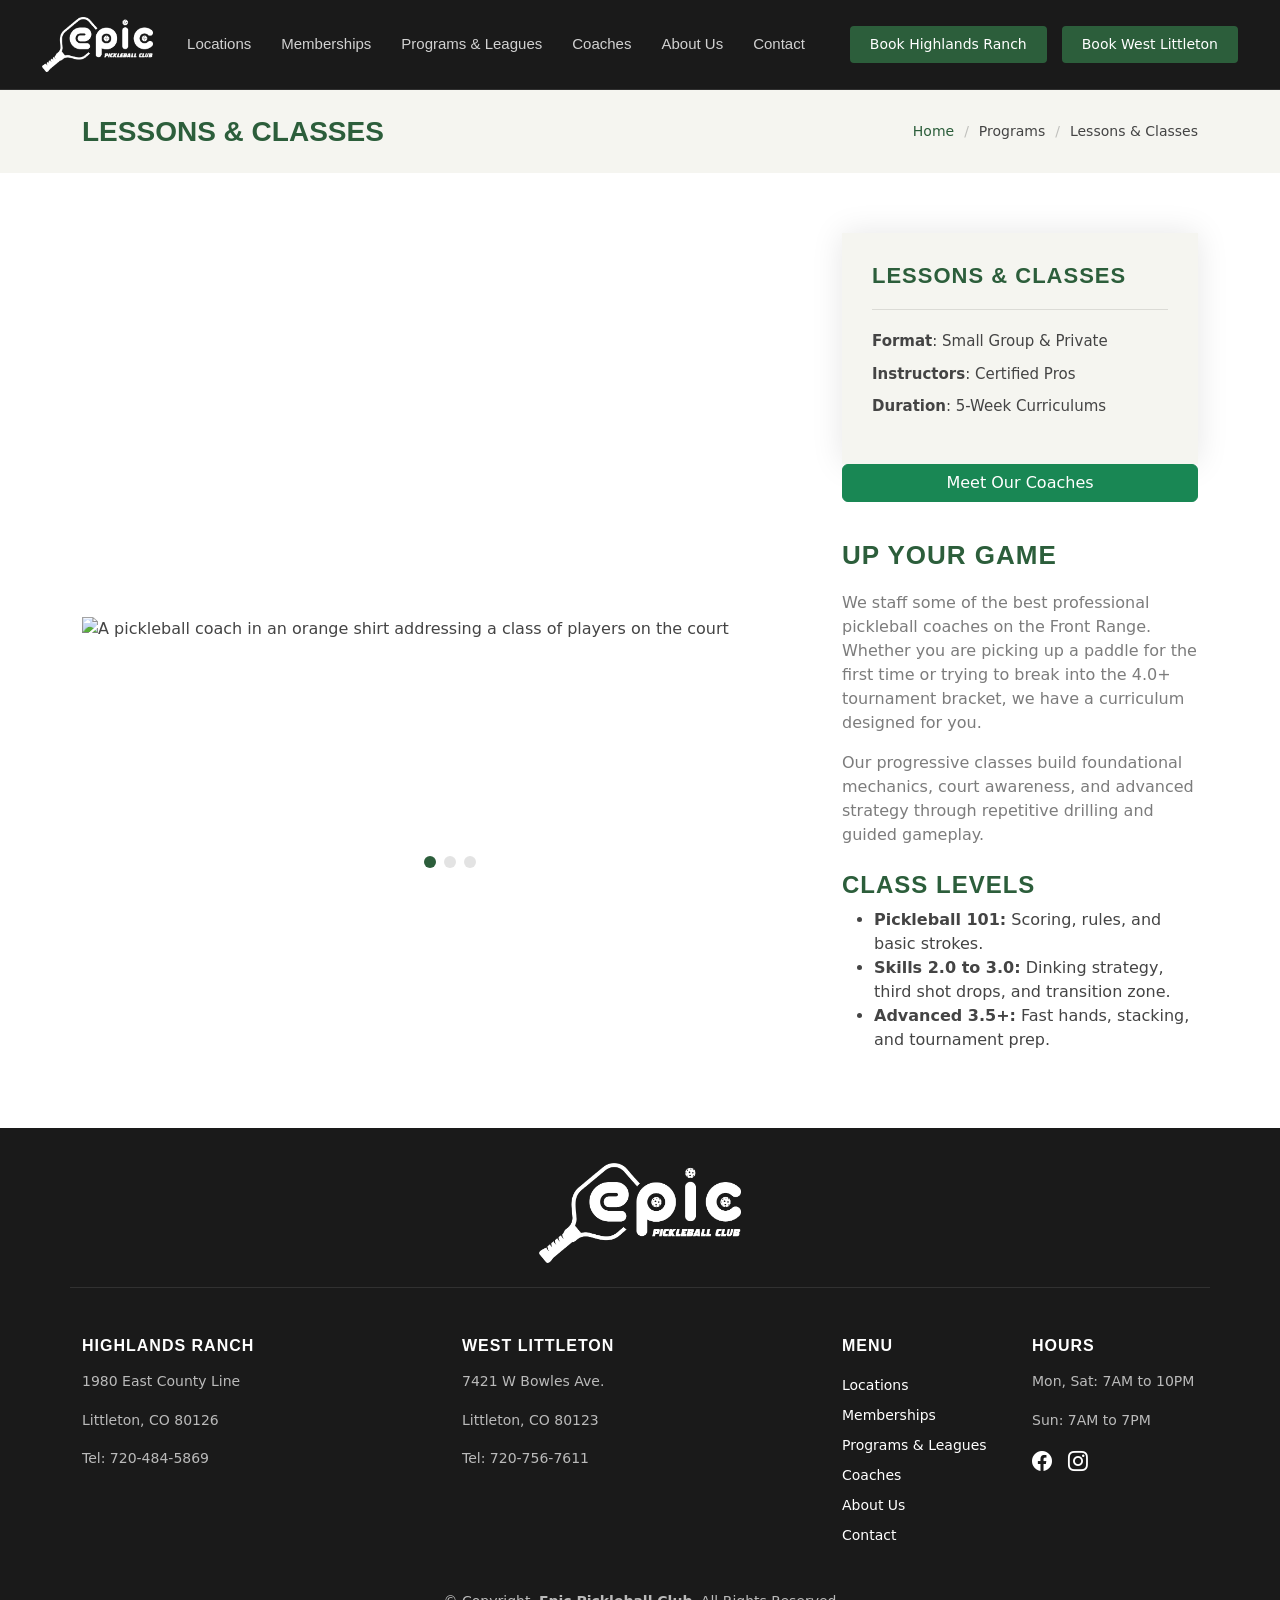
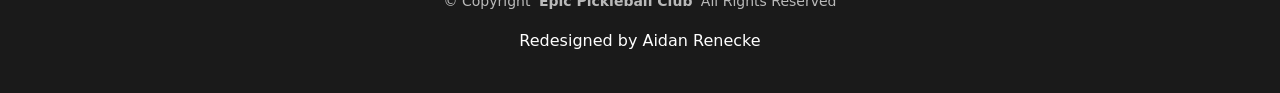
==== commit 65c59310: "alt tags" ====
--- a/classes.html
+++ b/classes.html
@@ -119,15 +119,15 @@
               <div class="swiper-wrapper align-items-center">
 
                 <div class="swiper-slide">
-                  <img src="assets/img/programpage/classes/pickleball-1.jpeg" alt="">
+                  <img src="assets/img/programpage/classes/pickleball-1.jpeg" alt="A pickleball coach in an orange shirt addressing a class of players on the court">
                 </div>
 
                 <div class="swiper-slide">
-                  <img src="assets/img/programpage/classes/pickleball-2.jpeg" alt="">
+                  <img src="assets/img/programpage/classes/pickleball-2.jpeg" alt="A professional pickleball instructor giving instructions during a class">
                 </div>
 
                 <div class="swiper-slide">
-                  <img src="assets/img/programpage/classes/pickleball-3.jpeg" alt="">
+                  <img src="assets/img/programpage/classes/pickleball-3.jpeg" alt="A large indoor pickleball facility featuring multiple blue courts with professional lighting">
                 </div>
 
               </div>
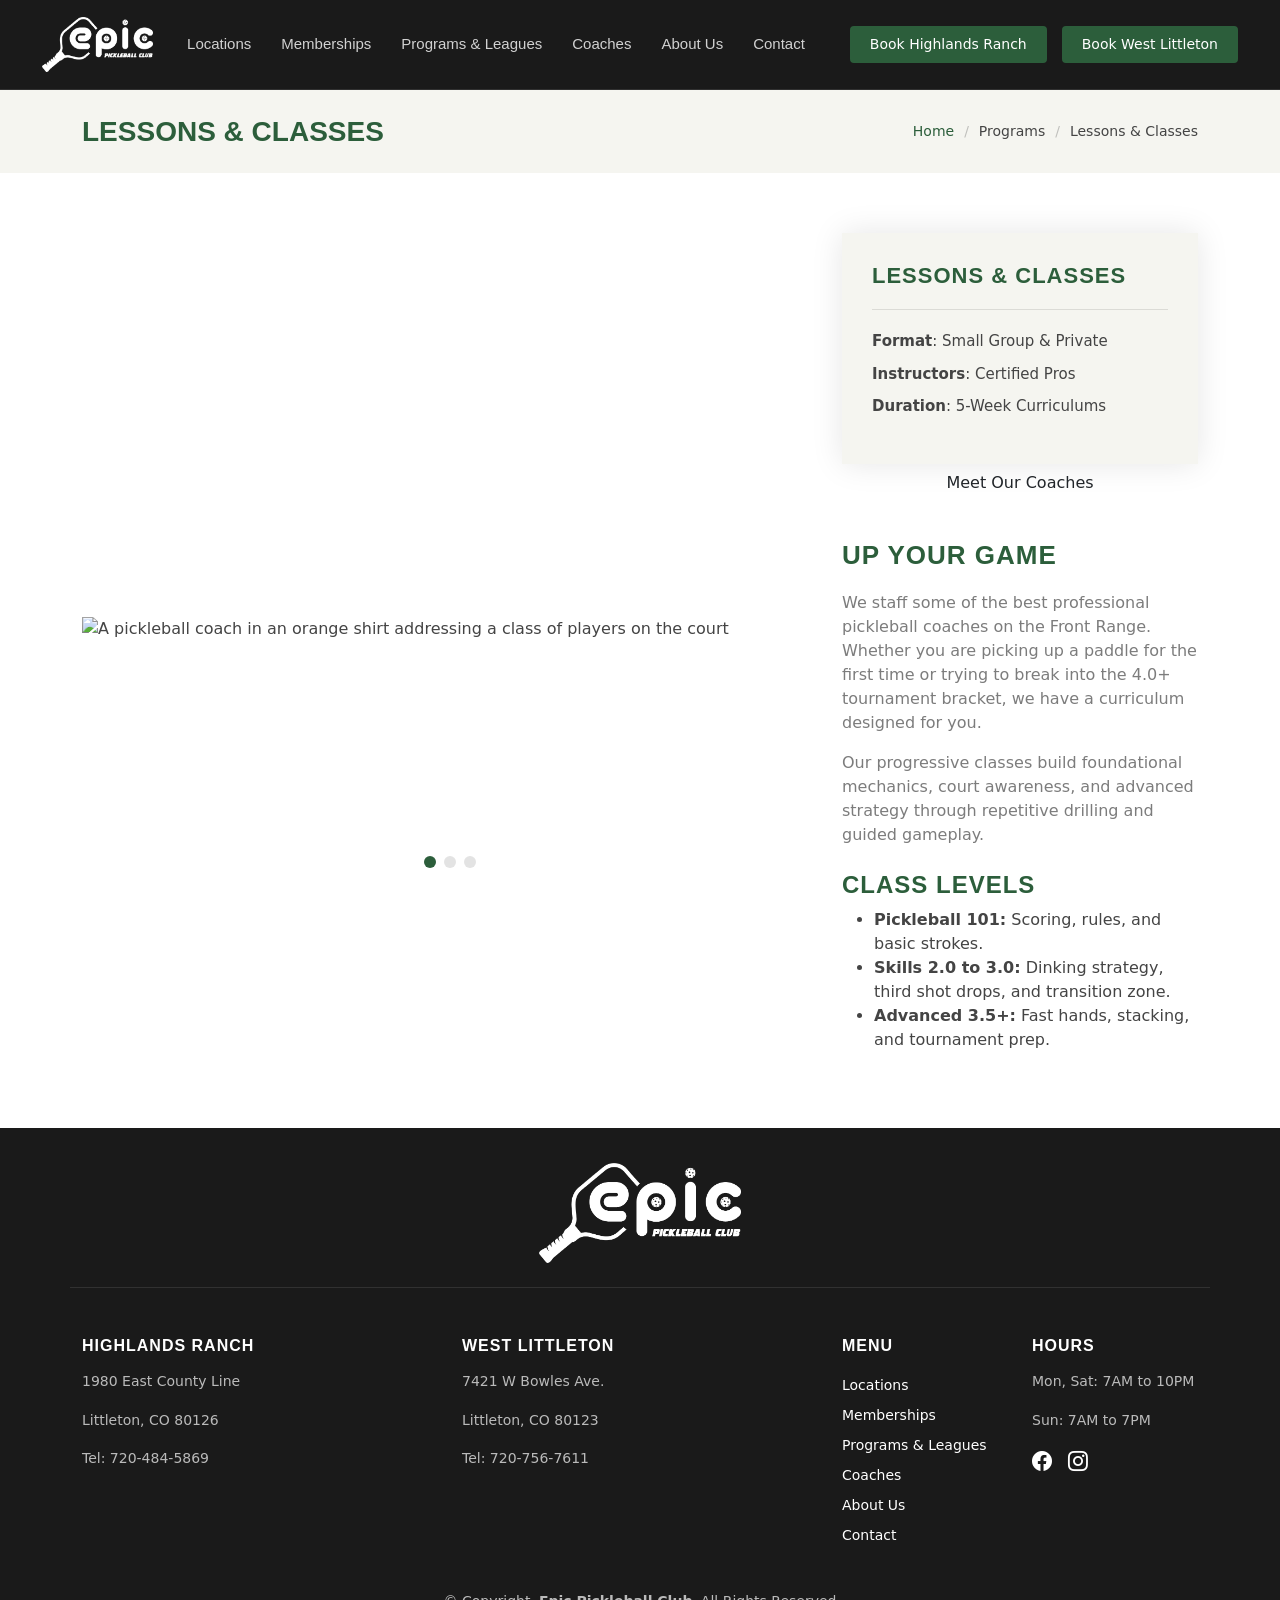
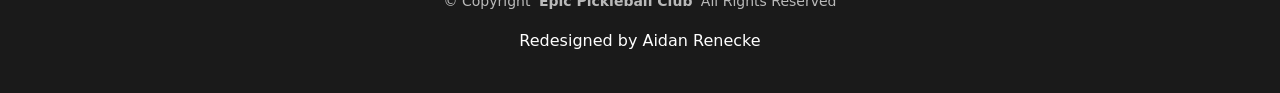
==== commit 62b68243: "Button Color Fixes Success -> Brand" ====
--- a/classes.html
+++ b/classes.html
@@ -144,7 +144,7 @@
                 <li><strong>Duration</strong>: 5-Week Curriculums</li>
               </ul>
             </div> 
-            <a href="coaches.html" class="btn btn-success w-100 mb-2">Meet Our Coaches</a>
+            <a href="coaches.html" class="btn btn-brand w-100 mb-2">Meet Our Coaches</a>
             <div class="portfolio-description" data-aos="fade-up" data-aos-delay="300">
               <h2>Up Your Game</h2>
               <p>
